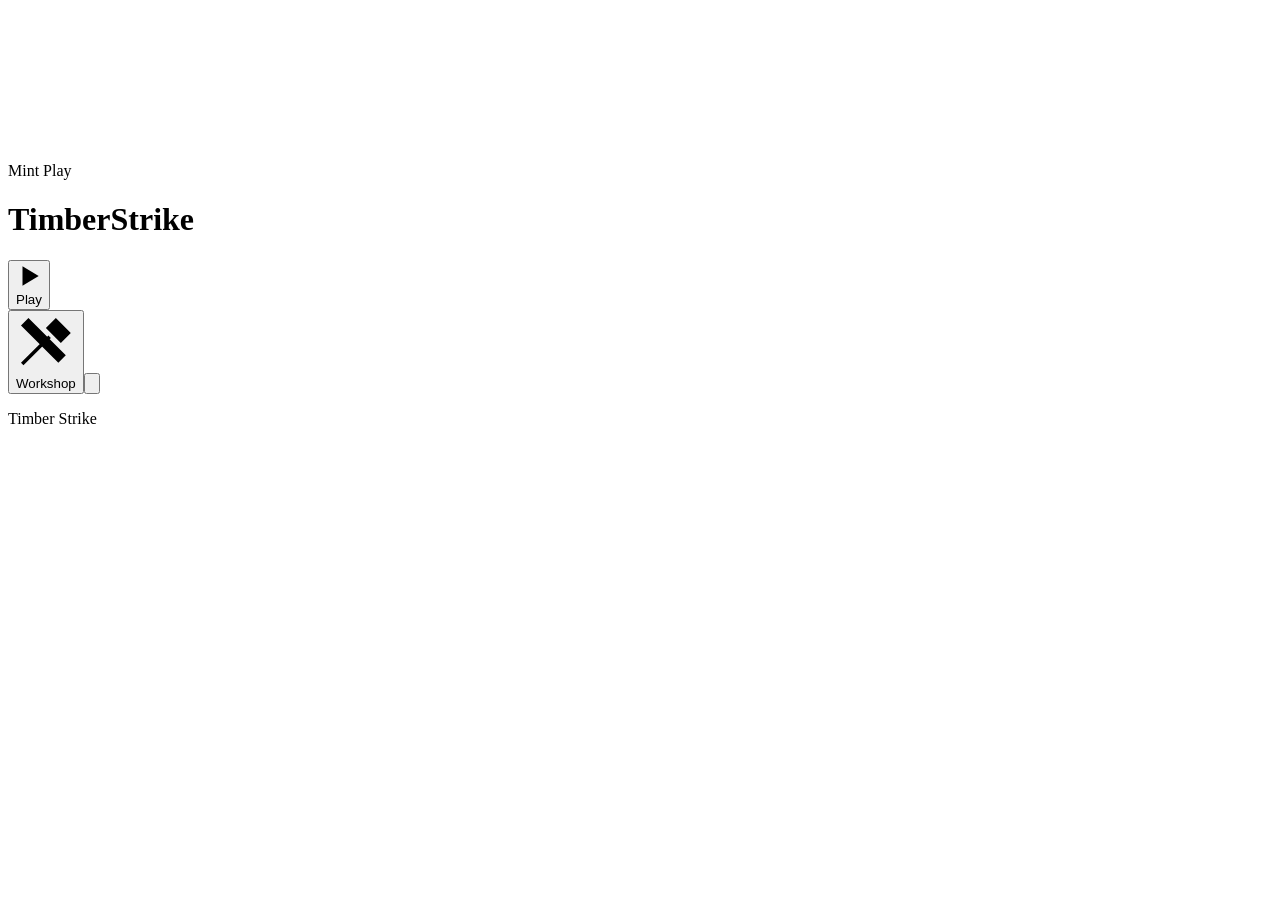
==== Editable-Source/src/index.template.html @ d6ce145e "Add files via upload" ====
<!doctype html>
<html lang="en"><head><meta charset="utf-8"><meta name="viewport" content="width=device-width,initial-scale=1,viewport-fit=cover"><meta name="theme-color" content="#81502d"><meta name="description" content="Timber Strike. A wooden arcade game by Mint Play. Tap, aim your timing, and split the log."><title>Timber Strike · Mint Play</title><link rel="icon" href="data:image/svg+xml,%3Csvg xmlns='http://www.w3.org/2000/svg' viewBox='0 0 64 64'%3E%3Ccircle cx='32' cy='32' r='30' fill='%2373482b'/%3E%3Ccircle cx='32' cy='32' r='23' fill='%23d3a05b' stroke='%23986735' stroke-width='4'/%3E%3Ccircle cx='32' cy='32' r='13' fill='none' stroke='%23986735' stroke-width='3'/%3E%3C/svg%3E"><style>__CSS__</style></head>
<body><script type="text/plain" id="font-license">__FONT_LICENSE__</script><main id="game" aria-label="Timber Strike game">
<canvas id="field" role="img" aria-label="A spinning log. Tap the playfield or press Space to throw your weapon."></canvas>
<header class="topbar"><span class="brand">Mint Play</span><button id="pause" class="icon-button" aria-label="Pause game" hidden><svg viewBox="0 0 24 24"><path d="M8 5v14M16 5v14" stroke-width="3"/></svg></button></header>
<div id="hud" class="hud" hidden><div><span class="score-label">Score</span><span id="score" class="score-value">0</span></div><div class="level-block"><div id="level" class="level">Level 1</div><div id="remaining" class="remaining" aria-label="Arrows remaining"></div></div><div id="hearts" class="hearts" aria-label="3 hearts"></div></div>
<div id="title" class="title"><h1><span>Timber</span><span>Strike</span></h1><div class="rule"></div></div>
<div id="startControls" class="start-controls"><button id="play" class="wood-button"><svg viewBox="0 0 24 24"><path d="M6 3l15 9-15 9z"/></svg>Play</button></div>
<footer id="footer" class="footer"><button id="workshopOpen" class="text-button"><svg viewBox="0 0 24 24"><path d="m14 4 6 6M16 2l6 6-4 4-6-6zM14 10 3 21l-1-1L13 9M2 5l3-3 15 15-3 3z"/></svg>Workshop</button><button id="fullscreen" class="text-button" aria-label="Enter full screen"><svg viewBox="0 0 24 24"><path d="M8 3H3v5m13-5h5v5M3 16v5h5m8 0h5v-5"/></svg></button></footer>
<div id="hint" class="throw-hint" hidden>Tap anywhere to throw</div>
<section id="pauseOverlay" class="overlay" hidden aria-label="Paused"><div class="dialog" role="dialog" aria-modal="true" aria-labelledby="pauseTitle"><h2 id="pauseTitle">Paused</h2><button id="resume" class="wood-button">Keep playing</button><button id="pauseWorkshop" class="secondary">Workshop</button><button id="quit" class="text-button">Back to start</button></div></section>
<section id="gameOver" class="overlay" hidden aria-label="Game over"><div class="dialog" role="dialog" aria-modal="true" aria-labelledby="endTitle"><h2 id="endTitle">Good run.</h2><div id="endScore" class="result-score">0</div><p class="result-label">Score</p><button id="again" class="wood-button">Play again</button><button id="revive" class="secondary">One more chance</button><p id="reviveNote" class="small-note">Free preview revive</p><button id="endWorkshop" class="text-button">Workshop</button><button id="home" class="text-button">Back to start</button></div></section>
<section id="workshop" class="workshop" hidden aria-label="Workshop"><div class="workshop-head"><div><h2>Workshop</h2><p id="workshopSub" class="workshop-sub">Best score 0</p></div><button id="workshopClose" class="icon-button" aria-label="Close workshop"><svg viewBox="0 0 24 24"><path d="m6 6 12 12M18 6 6 18"/></svg></button></div><div id="weaponGrid" class="weapon-grid"></div></section>
<div id="notice" role="status"></div><span id="announcer" class="sr-only" aria-live="polite"></span><div id="loading" class="loading"><p>Timber Strike</p></div>
</main><script>window.TIMBER_ART={logs:"__LOGS__"};</script><script>__CORE__</script><script>__RENDER__</script><script>__STORAGE__</script><script>__APP__</script></body></html>
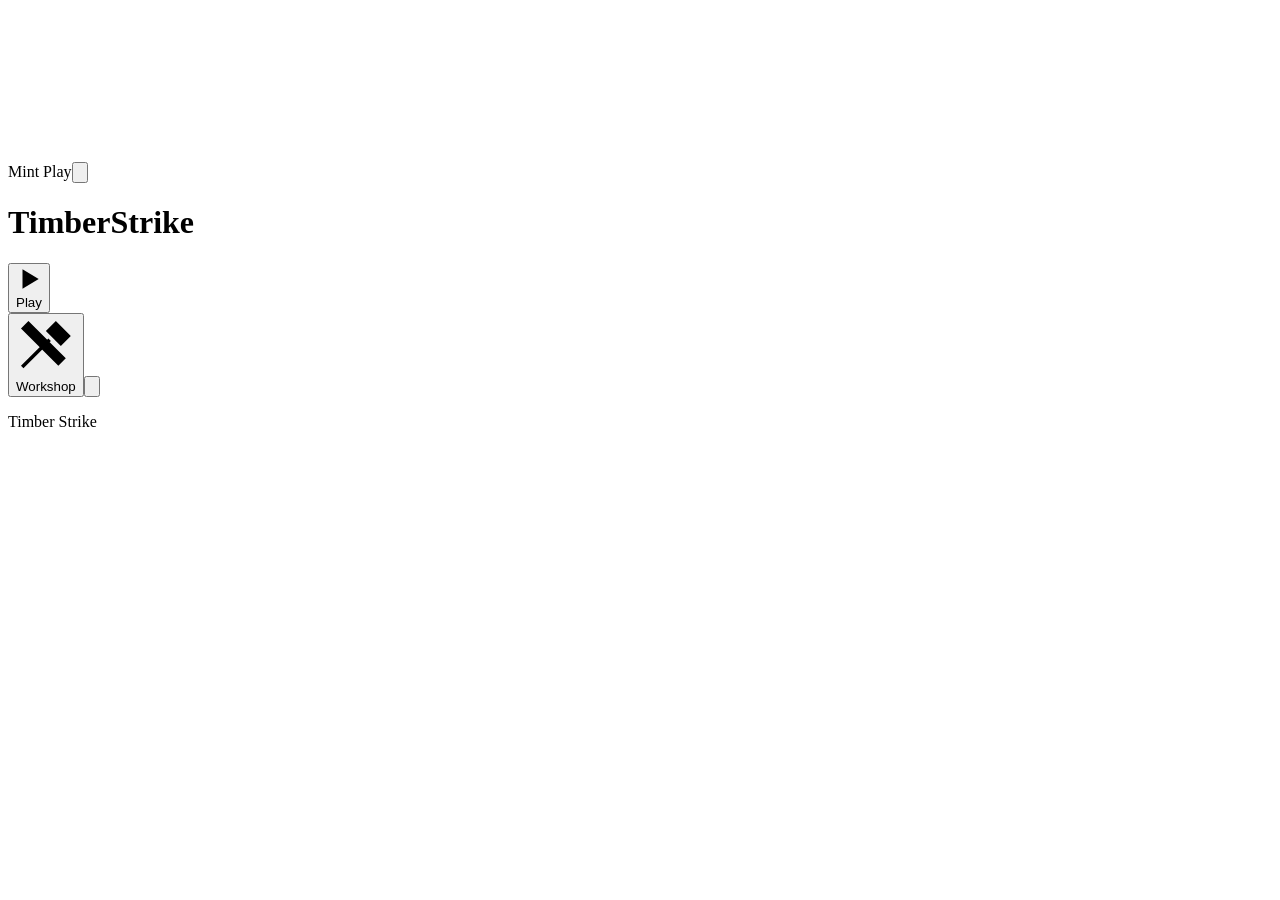
==== commit 8e5e7f19: "Add files via upload" ====
--- a/Editable-Source/src/index.template.html
+++ b/Editable-Source/src/index.template.html
@@ -2,14 +2,21 @@
 <html lang="en"><head><meta charset="utf-8"><meta name="viewport" content="width=device-width,initial-scale=1,viewport-fit=cover"><meta name="theme-color" content="#81502d"><meta name="description" content="Timber Strike. A wooden arcade game by Mint Play. Tap, aim your timing, and split the log."><title>Timber Strike · Mint Play</title><link rel="icon" href="data:image/svg+xml,%3Csvg xmlns='http://www.w3.org/2000/svg' viewBox='0 0 64 64'%3E%3Ccircle cx='32' cy='32' r='30' fill='%2373482b'/%3E%3Ccircle cx='32' cy='32' r='23' fill='%23d3a05b' stroke='%23986735' stroke-width='4'/%3E%3Ccircle cx='32' cy='32' r='13' fill='none' stroke='%23986735' stroke-width='3'/%3E%3C/svg%3E"><style>__CSS__</style></head>
 <body><script type="text/plain" id="font-license">__FONT_LICENSE__</script><main id="game" aria-label="Timber Strike game">
 <canvas id="field" role="img" aria-label="A spinning log. Tap the playfield or press Space to throw your weapon."></canvas>
-<header class="topbar"><span class="brand">Mint Play</span><button id="pause" class="icon-button" aria-label="Pause game" hidden><svg viewBox="0 0 24 24"><path d="M8 5v14M16 5v14" stroke-width="3"/></svg></button></header>
+<header class="topbar"><span class="brand">Mint Play</span><button id="soundToggle" class="icon-button sound-button" aria-label="Mute sound" aria-pressed="false"><svg viewBox="0 0 24 24"><path d="M11 4 6 8H3v8h3l5 4z"/><path class="sound-wave" d="M15 8a6 6 0 0 1 0 8m3-11a10 10 0 0 1 0 14"/><path class="sound-off" d="m16 9 6 6m0-6-6 6"/></svg></button><button id="pause" class="icon-button" aria-label="Pause game" hidden><svg viewBox="0 0 24 24"><path d="M8 5v14M16 5v14" stroke-width="3"/></svg></button></header>
 <div id="hud" class="hud" hidden><div><span class="score-label">Score</span><span id="score" class="score-value">0</span></div><div class="level-block"><div id="level" class="level">Level 1</div><div id="remaining" class="remaining" aria-label="Arrows remaining"></div></div><div id="hearts" class="hearts" aria-label="3 hearts"></div></div>
 <div id="title" class="title"><h1><span>Timber</span><span>Strike</span></h1><div class="rule"></div></div>
 <div id="startControls" class="start-controls"><button id="play" class="wood-button"><svg viewBox="0 0 24 24"><path d="M6 3l15 9-15 9z"/></svg>Play</button></div>
 <footer id="footer" class="footer"><button id="workshopOpen" class="text-button"><svg viewBox="0 0 24 24"><path d="m14 4 6 6M16 2l6 6-4 4-6-6zM14 10 3 21l-1-1L13 9M2 5l3-3 15 15-3 3z"/></svg>Workshop</button><button id="fullscreen" class="text-button" aria-label="Enter full screen"><svg viewBox="0 0 24 24"><path d="M8 3H3v5m13-5h5v5M3 16v5h5m8 0h5v-5"/></svg></button></footer>
 <div id="hint" class="throw-hint" hidden>Tap anywhere to throw</div>
 <section id="pauseOverlay" class="overlay" hidden aria-label="Paused"><div class="dialog" role="dialog" aria-modal="true" aria-labelledby="pauseTitle"><h2 id="pauseTitle">Paused</h2><button id="resume" class="wood-button">Keep playing</button><button id="pauseWorkshop" class="secondary">Workshop</button><button id="quit" class="text-button">Back to start</button></div></section>
-<section id="gameOver" class="overlay" hidden aria-label="Game over"><div class="dialog" role="dialog" aria-modal="true" aria-labelledby="endTitle"><h2 id="endTitle">Good run.</h2><div id="endScore" class="result-score">0</div><p class="result-label">Score</p><button id="again" class="wood-button">Play again</button><button id="revive" class="secondary">One more chance</button><p id="reviveNote" class="small-note">Free preview revive</p><button id="endWorkshop" class="text-button">Workshop</button><button id="home" class="text-button">Back to start</button></div></section>
+<section id="gameOver" class="overlay result-overlay" hidden aria-label="Game over"><div class="dialog result-board" role="dialog" aria-modal="true" aria-labelledby="endTitle">
+<div class="result-emblem" aria-hidden="true"><svg viewBox="0 0 100 100"><circle cx="50" cy="50" r="39" fill="#b78648" stroke="#644321" stroke-width="7"/><circle cx="50" cy="50" r="27" stroke="#8c5c2f" stroke-width="3"/><path d="m25 80 48-59m-8 6 8-6-1 11M75 80 27 21m8 6-8-6 1 11" stroke="#e5e4bd" stroke-width="5"/><path d="m22 78 7 6m42 0 7-6" stroke="#99b37c" stroke-width="8"/></svg></div>
+<h2 id="endTitle" class="ribbon">Run over</h2><div class="score-medallion"><span class="result-label">Score</span><div id="endScore" class="result-score">0</div><span id="recordFlag" class="record-flag" hidden>New best</span></div>
+<div class="run-details"><span>Level <strong id="endLevel">1</strong></span><span>Best <strong id="endBest">0</strong></span></div>
+<button id="again" class="wood-button"><svg viewBox="0 0 24 24"><path d="M6 3l15 9-15 9z"/></svg>Play again</button>
+<button id="revive" class="secondary revive-button"><svg viewBox="0 0 24 24"><path d="M12 21 3.6 12.5C-2 6.5 5.7-.5 12 5.6 18.3-.5 26 6.5 20.4 12.5z"/></svg><span>Revive</span><span class="free-label">Free</span></button>
+<div class="result-tools"><button id="home" class="text-button"><svg viewBox="0 0 24 24"><path d="m3 10 9-7 9 7v10H3zM9 20v-7h6v7"/></svg>Home</button><button id="endWorkshop" class="text-button"><svg viewBox="0 0 24 24"><path d="m5 4 15 15m-1-15L4 19M3 4l3-1 2 3-3 2zM16 3l5 5M2 18l4 4"/></svg>Workshop</button></div>
+</div></section>
 <section id="workshop" class="workshop" hidden aria-label="Workshop"><div class="workshop-head"><div><h2>Workshop</h2><p id="workshopSub" class="workshop-sub">Best score 0</p></div><button id="workshopClose" class="icon-button" aria-label="Close workshop"><svg viewBox="0 0 24 24"><path d="m6 6 12 12M18 6 6 18"/></svg></button></div><div id="weaponGrid" class="weapon-grid"></div></section>
 <div id="notice" role="status"></div><span id="announcer" class="sr-only" aria-live="polite"></span><div id="loading" class="loading"><p>Timber Strike</p></div>
-</main><script>window.TIMBER_ART={logs:"__LOGS__"};</script><script>__CORE__</script><script>__RENDER__</script><script>__STORAGE__</script><script>__APP__</script></body></html>
+</main><script>window.TIMBER_ART={logs:"__LOGS__",moreLogs:"__MORE_LOGS__"};</script><script>__CORE__</script><script>__RENDER__</script><script>__STORAGE__</script><script>__SOUND__</script><script>__APP__</script></body></html>
